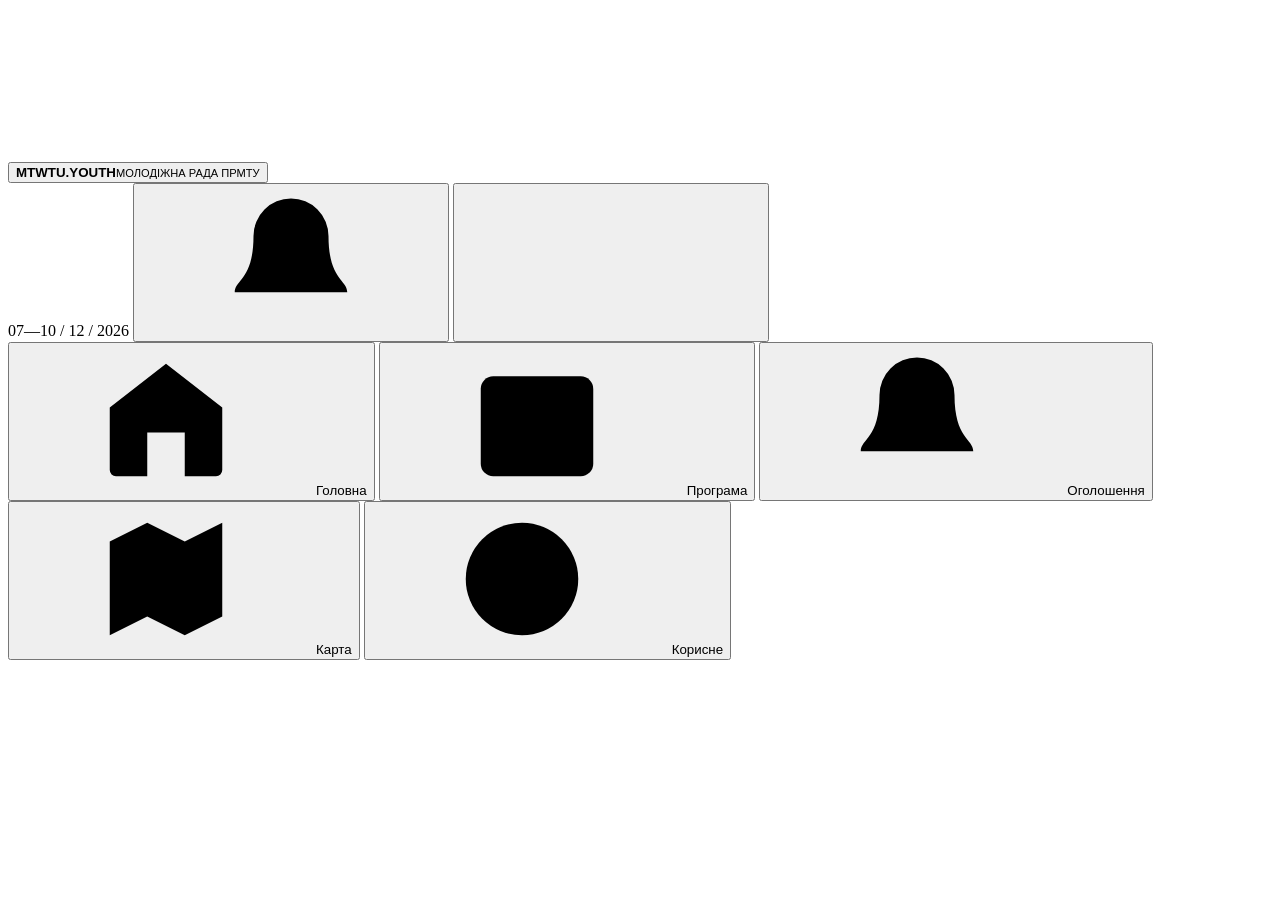
==== forum-2026/public/index.html @ 8cb35705 "Save the MTWTU Youth Forum cobalt edition" ====
<!doctype html>
<html lang="uk">
<head>
  <meta charset="utf-8">
  <meta name="viewport" content="width=device-width, initial-scale=1, viewport-fit=cover">
  <meta name="theme-color" content="#141d39">
  <meta name="apple-mobile-web-app-capable" content="yes">
  <meta name="apple-mobile-web-app-status-bar-style" content="black-translucent">
  <meta name="description" content="MTWTU YOUTH FORUM 2026 — чотири глави, анонси та жива програма">
  <link rel="manifest" href="/manifest.webmanifest">
  <link rel="apple-touch-icon" href="/icon-192.png">
  <link rel="icon" href="/icon-192.png">
  <link rel="stylesheet" href="/styles.css?v=10">
  <title>MTWTU YOUTH FORUM 2026 · PULSE</title>
</head>
<body>
  <svg class="svg-sprite" xmlns="http://www.w3.org/2000/svg" aria-hidden="true">
    <symbol id="i-home" viewBox="0 0 24 24"><path d="m3 10 9-7 9 7v10a1 1 0 0 1-1 1h-5v-7H9v7H4a1 1 0 0 1-1-1Z"/></symbol>
    <symbol id="i-calendar" viewBox="0 0 24 24"><rect x="3" y="5" width="18" height="16" rx="2"/><path d="M7 3v4M17 3v4M3 10h18M7 14h3M7 17h6"/></symbol>
    <symbol id="i-map" viewBox="0 0 24 24"><path d="m3 6 6-3 6 3 6-3v15l-6 3-6-3-6 3V6ZM9 3v15M15 6v15"/></symbol>
    <symbol id="i-bell" viewBox="0 0 24 24"><path d="M18 8a6 6 0 0 0-12 0c0 7-3 7-3 9h18c0-2-3-2-3-9ZM10 21h4"/></symbol>
    <symbol id="i-menu" viewBox="0 0 24 24"><path d="M4 7h16M4 12h16M4 17h16"/></symbol>
    <symbol id="i-arrow" viewBox="0 0 24 24"><path d="M5 12h14m-6-6 6 6-6 6"/></symbol>
    <symbol id="i-external" viewBox="0 0 24 24"><path d="M14 4h6v6M20 4l-9 9M20 14v6H4V4h6"/></symbol>
    <symbol id="i-pin" viewBox="0 0 24 24"><path d="M20 10c0 5-8 12-8 12S4 15 4 10a8 8 0 1 1 16 0Z"/><circle cx="12" cy="10" r="2.5"/></symbol>
    <symbol id="i-clock" viewBox="0 0 24 24"><circle cx="12" cy="12" r="9"/><path d="M12 7v5l3 2"/></symbol>
    <symbol id="i-chevron" viewBox="0 0 24 24"><path d="m6 9 6 6 6-6"/></symbol>
    <symbol id="i-alert" viewBox="0 0 24 24"><path d="m12 3 10 18H2L12 3ZM12 9v5M12 17h.01"/></symbol>
    <symbol id="i-x" viewBox="0 0 24 24"><path d="M5 5l14 14M19 5 5 19"/></symbol>
    <symbol id="i-lock" viewBox="0 0 24 24"><rect x="4" y="10" width="16" height="11" rx="2"/><path d="M8 10V7a4 4 0 0 1 8 0v3"/></symbol>
    <symbol id="i-info" viewBox="0 0 24 24"><circle cx="12" cy="12" r="10"/><path d="M12 11v6M12 7h.01"/></symbol>
    <symbol id="i-send" viewBox="0 0 24 24"><path d="m22 2-7 20-4-9-9-4 20-7ZM11 13 22 2"/></symbol>
    <symbol id="i-rotate" viewBox="0 0 24 24"><path d="M20 11a8 8 0 1 0-2 6M20 4v7h-7"/></symbol>
    <symbol id="i-plus" viewBox="0 0 24 24"><path d="M12 4v16M4 12h16"/></symbol>
    <symbol id="i-edit" viewBox="0 0 24 24"><path d="m4 20 5-.8L20 8l-4-4L5 15l-1 5ZM13 7l4 4"/></symbol>
    <symbol id="i-check" viewBox="0 0 24 24"><path d="m4 12 5 5L20 6"/></symbol>
    <symbol id="i-wifi" viewBox="0 0 24 24"><path d="M2 9a15 15 0 0 1 20 0M5 12a10 10 0 0 1 14 0m-11 4a5 5 0 0 1 8 0M12 20h.01"/></symbol>
    <symbol id="i-users" viewBox="0 0 24 24"><circle cx="9" cy="8" r="3"/><path d="M3 21v-3a6 6 0 0 1 12 0v3M17 5a3 3 0 0 1 0 6m1 3a5 5 0 0 1 3 5v2"/></symbol>
    <symbol id="i-bookmark" viewBox="0 0 24 24"><path d="M6 3h12v18l-6-4-6 4V3Z"/></symbol>
    <symbol id="i-mountain" viewBox="0 0 24 24"><path d="m2 20 7-13 4 7 3-5 6 11H2ZM7 11l2 2 2-2"/></symbol>
    <symbol id="i-download" viewBox="0 0 24 24"><path d="M12 3v13m-5-5 5 5 5-5M4 17v4h16v-4"/></symbol>
    <symbol id="i-spark" viewBox="0 0 24 24"><path d="m12 2 2.1 7.9L22 12l-7.9 2.1L12 22l-2.1-7.9L2 12l7.9-2.1L12 2Z"/></symbol>
    <symbol id="i-compass" viewBox="0 0 24 24"><circle cx="12" cy="12" r="9"/><path d="m16 8-2.5 5.5L8 16l2.5-5.5L16 8Z"/></symbol>
  </svg>
  <div class="app-shell">
    <header class="topbar">
      <button class="wordmark" data-nav="home" aria-label="Головна">
        <span class="wordmark-emblem" aria-hidden="true"><span></span><span></span><span></span></span>
        <span class="wordmark-type"><strong>MTWTU<span class="wordmark-accent">.</span>YOUTH</strong><small>МОЛОДІЖНА РАДА ПРМТУ</small></span>
      </button>
      <div class="topbar-actions">
        <span class="topbar-date">07—10 / 12 / 2026</span>
        <button class="icon-button bell-button" data-nav="updates" aria-label="Оголошення"><svg class="icon"><use href="#i-bell"></use></svg><span class="unread-dot" id="unread-dot" hidden></span></button>
        <button class="icon-button more-button" data-nav="admin" aria-label="Адміністрування"><svg class="icon"><use href="#i-menu"></use></svg></button>
      </div>
    </header>
    <main id="app" class="page" aria-live="polite"></main>
    <nav class="bottom-nav" aria-label="Головна навігація">
      <button class="nav-item active" data-nav="home"><svg class="icon"><use href="#i-home"></use></svg><span>Головна</span></button>
      <button class="nav-item" data-nav="program"><svg class="icon"><use href="#i-calendar"></use></svg><span>Програма</span></button>
      <button class="nav-item" data-nav="updates"><svg class="icon"><use href="#i-bell"></use></svg><span>Оголошення</span></button>
      <button class="nav-item" data-nav="map"><svg class="icon"><use href="#i-map"></use></svg><span>Карта</span></button>
      <button class="nav-item" data-nav="info"><svg class="icon"><use href="#i-compass"></use></svg><span>Корисне</span></button>
    </nav>
  </div>
  <div id="toast" class="toast" role="status" aria-live="polite"></div>
  <dialog id="edit-dialog" class="edit-dialog" aria-label="Редагування події"></dialog>
  <script src="/app.js?v=10" defer></script>
</body>
</html>
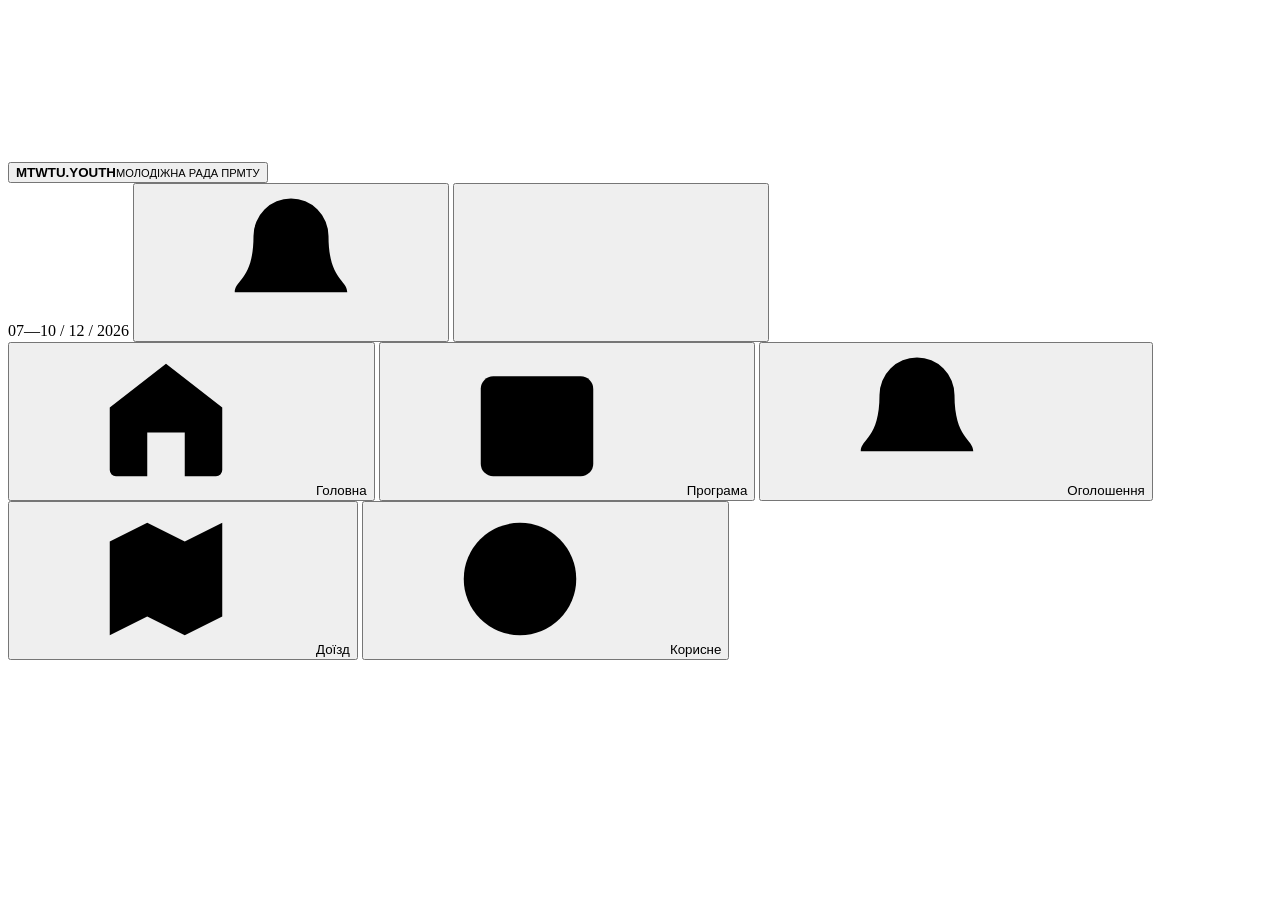
==== commit 14cc302c: "Refine the forum cover, arrivals, gallery and speakers" ====
--- a/forum-2026/public/index.html
+++ b/forum-2026/public/index.html
@@ -10,7 +10,7 @@
   <link rel="manifest" href="/manifest.webmanifest">
   <link rel="apple-touch-icon" href="/icon-192.png">
   <link rel="icon" href="/icon-192.png">
-  <link rel="stylesheet" href="/styles.css?v=10">
+  <link rel="stylesheet" href="/styles.css?v=11">
   <title>MTWTU YOUTH FORUM 2026 · PULSE</title>
 </head>
 <body>
@@ -59,13 +59,13 @@
       <button class="nav-item active" data-nav="home"><svg class="icon"><use href="#i-home"></use></svg><span>Головна</span></button>
       <button class="nav-item" data-nav="program"><svg class="icon"><use href="#i-calendar"></use></svg><span>Програма</span></button>
       <button class="nav-item" data-nav="updates"><svg class="icon"><use href="#i-bell"></use></svg><span>Оголошення</span></button>
-      <button class="nav-item" data-nav="map"><svg class="icon"><use href="#i-map"></use></svg><span>Карта</span></button>
+      <button class="nav-item" data-nav="map"><svg class="icon"><use href="#i-map"></use></svg><span>Доїзд</span></button>
       <button class="nav-item" data-nav="info"><svg class="icon"><use href="#i-compass"></use></svg><span>Корисне</span></button>
     </nav>
   </div>
   <div id="toast" class="toast" role="status" aria-live="polite"></div>
   <dialog id="edit-dialog" class="edit-dialog" aria-label="Редагування події"></dialog>
-  <script src="/app.js?v=10" defer></script>
+  <script src="/app.js?v=11" defer></script>
 </body>
 </html>
 
